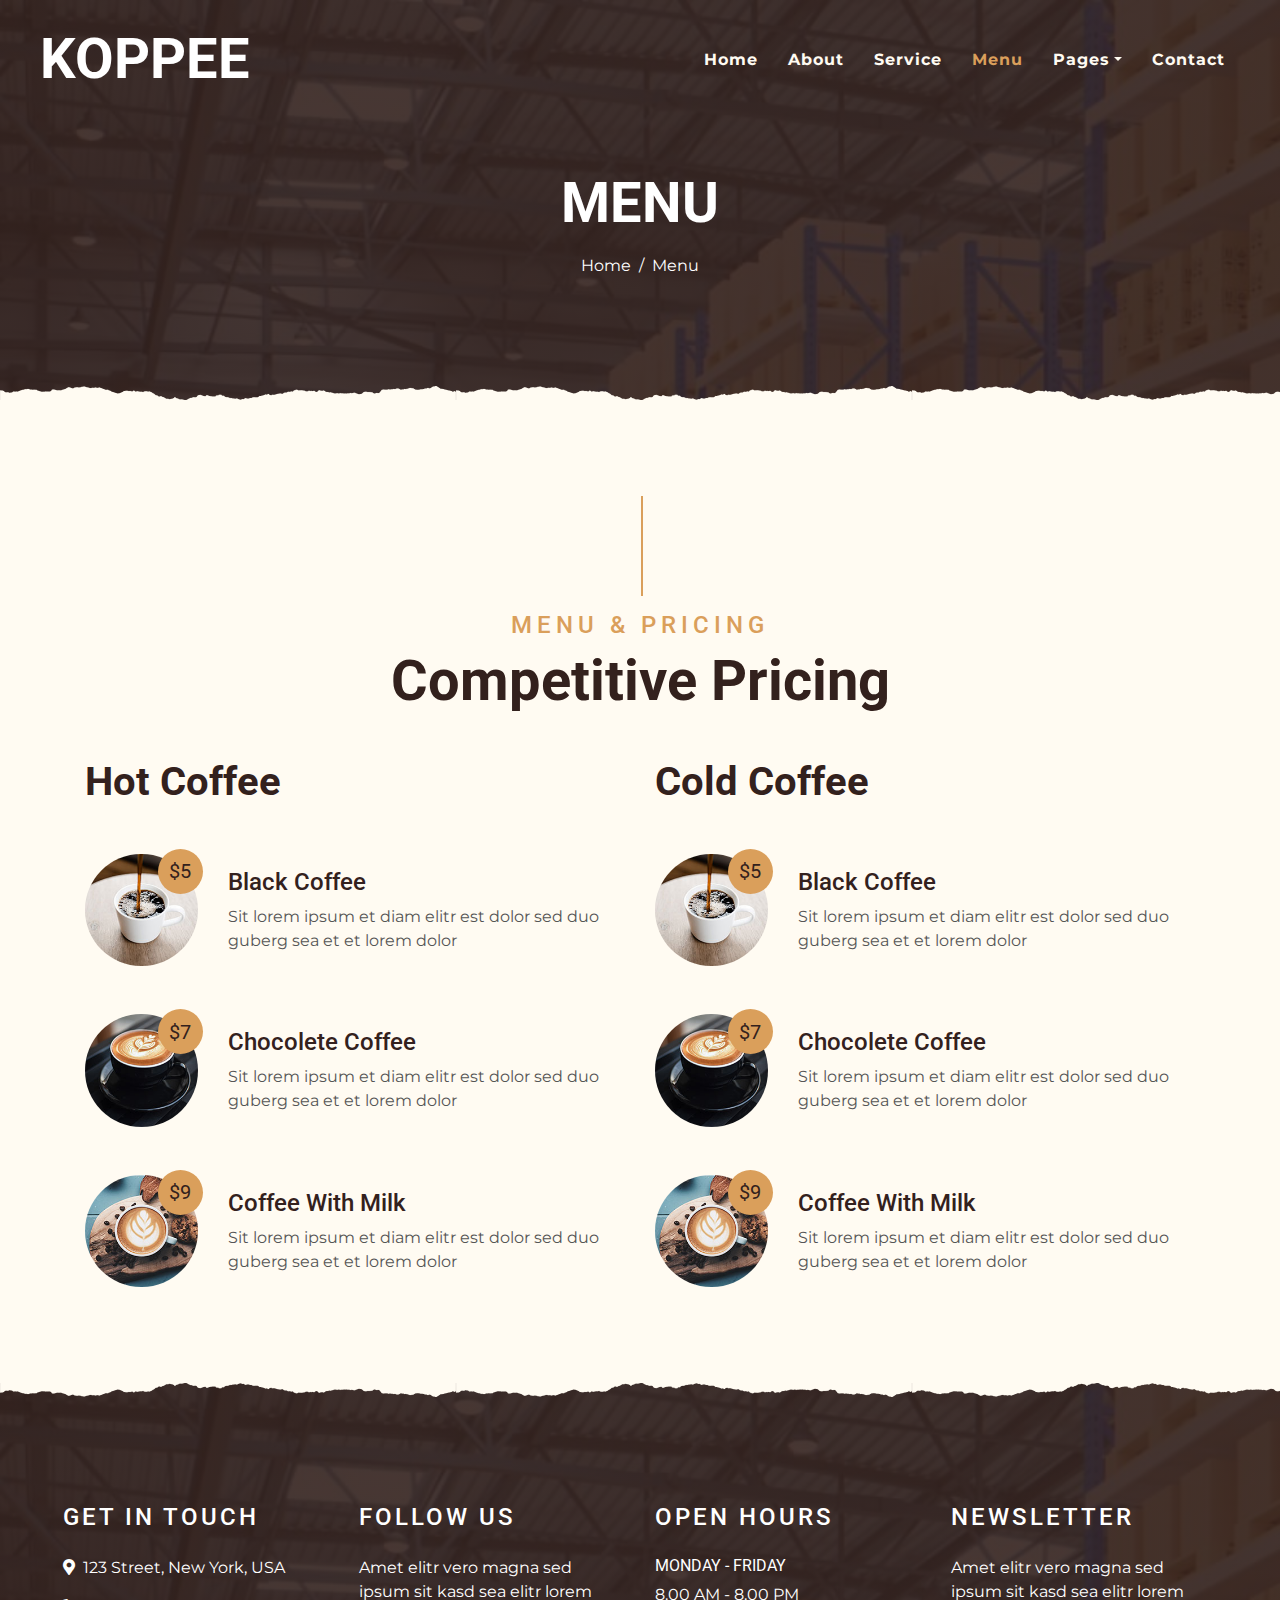
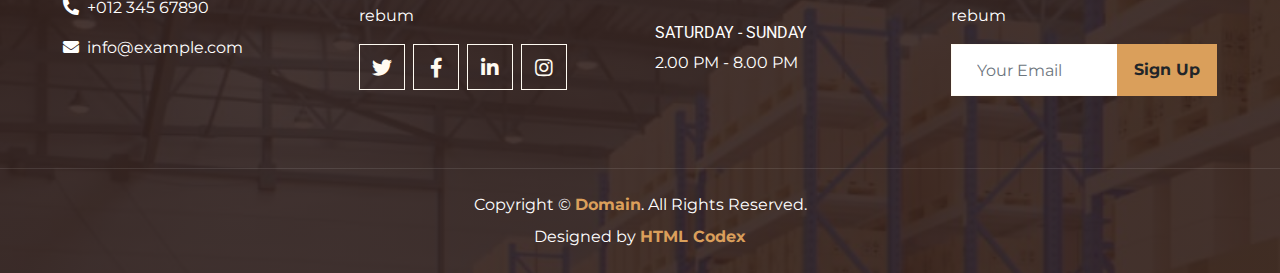
==== menu.html @ 6afdea18 "miPrimer commit" ====
<!DOCTYPE html>
<html lang="en">

<head>
    <meta charset="utf-8">
    <title>SENNOVA - gestion de inventarios</title>
    <meta content="width=device-width, initial-scale=1.0" name="viewport">
    <meta content="Free Website Template" name="keywords">
    <meta content="Free Website Template" name="description">

    <!-- Favicon -->
    <link href="img/favicon.ico" rel="icon">

    <!-- Google Font -->
    <link rel="preconnect" href="https://fonts.gstatic.com">
    <link href="https://fonts.googleapis.com/css2?family=Montserrat:wght@200;400&family=Roboto:wght@400;500;700&display=swap" rel="stylesheet"> 

    <!-- Font Awesome -->
    <link href="https://cdnjs.cloudflare.com/ajax/libs/font-awesome/5.10.0/css/all.min.css" rel="stylesheet">

    <!-- Libraries Stylesheet -->
    <link href="lib/owlcarousel/assets/owl.carousel.min.css" rel="stylesheet">
    <link href="lib/tempusdominus/css/tempusdominus-bootstrap-4.min.css" rel="stylesheet" />

    <!-- Customized Bootstrap Stylesheet -->
    <link href="css/style.min.css" rel="stylesheet">
</head>

<body>
    <!-- Navbar Start -->
    <div class="container-fluid p-0 nav-bar">
        <nav class="navbar navbar-expand-lg bg-none navbar-dark py-3">
            <a href="index.html" class="navbar-brand px-lg-4 m-0">
                <h1 class="m-0 display-4 text-uppercase text-white">KOPPEE</h1>
            </a>
            <button type="button" class="navbar-toggler" data-toggle="collapse" data-target="#navbarCollapse">
                <span class="navbar-toggler-icon"></span>
            </button>
            <div class="collapse navbar-collapse justify-content-between" id="navbarCollapse">
                <div class="navbar-nav ml-auto p-4">
                    <a href="index.html" class="nav-item nav-link">Home</a>
                    <a href="about.html" class="nav-item nav-link">About</a>
                    <a href="service.html" class="nav-item nav-link">Service</a>
                    <a href="menu.html" class="nav-item nav-link active">Menu</a>
                    <div class="nav-item dropdown">
                        <a href="#" class="nav-link dropdown-toggle" data-toggle="dropdown">Pages</a>
                        <div class="dropdown-menu text-capitalize">
                            <a href="reservation.html" class="dropdown-item">Reservation</a>
                            <a href="testimonial.html" class="dropdown-item">Testimonial</a>
                        </div>
                    </div>
                    <a href="contact.html" class="nav-item nav-link">Contact</a>
                </div>
            </div>
        </nav>
    </div>
    <!-- Navbar End -->


    <!-- Page Header Start -->
    <div class="container-fluid page-header mb-5 position-relative overlay-bottom">
        <div class="d-flex flex-column align-items-center justify-content-center pt-0 pt-lg-5" style="min-height: 400px">
            <h1 class="display-4 mb-3 mt-0 mt-lg-5 text-white text-uppercase">Menu</h1>
            <div class="d-inline-flex mb-lg-5">
                <p class="m-0 text-white"><a class="text-white" href="">Home</a></p>
                <p class="m-0 text-white px-2">/</p>
                <p class="m-0 text-white">Menu</p>
            </div>
        </div>
    </div>
    <!-- Page Header End -->


    <!-- Menu Start -->
    <div class="container-fluid pt-5">
        <div class="container">
            <div class="section-title">
                <h4 class="text-primary text-uppercase" style="letter-spacing: 5px;">Menu & Pricing</h4>
                <h1 class="display-4">Competitive Pricing</h1>
            </div>
            <div class="row">
                <div class="col-lg-6">
                    <h1 class="mb-5">Hot Coffee</h1>
                    <div class="row align-items-center mb-5">
                        <div class="col-4 col-sm-3">
                            <img class="w-100 rounded-circle mb-3 mb-sm-0" src="img/menu-1.jpg" alt="">
                            <h5 class="menu-price">$5</h5>
                        </div>
                        <div class="col-8 col-sm-9">
                            <h4>Black Coffee</h4>
                            <p class="m-0">Sit lorem ipsum et diam elitr est dolor sed duo guberg sea et et lorem dolor</p>
                        </div>
                    </div>
                    <div class="row align-items-center mb-5">
                        <div class="col-4 col-sm-3">
                            <img class="w-100 rounded-circle mb-3 mb-sm-0" src="img/menu-2.jpg" alt="">
                            <h5 class="menu-price">$7</h5>
                        </div>
                        <div class="col-8 col-sm-9">
                            <h4>Chocolete Coffee</h4>
                            <p class="m-0">Sit lorem ipsum et diam elitr est dolor sed duo guberg sea et et lorem dolor</p>
                        </div>
                    </div>
                    <div class="row align-items-center mb-5">
                        <div class="col-4 col-sm-3">
                            <img class="w-100 rounded-circle mb-3 mb-sm-0" src="img/menu-3.jpg" alt="">
                            <h5 class="menu-price">$9</h5>
                        </div>
                        <div class="col-8 col-sm-9">
                            <h4>Coffee With Milk</h4>
                            <p class="m-0">Sit lorem ipsum et diam elitr est dolor sed duo guberg sea et et lorem dolor</p>
                        </div>
                    </div>
                </div>
                <div class="col-lg-6">
                    <h1 class="mb-5">Cold Coffee</h1>
                    <div class="row align-items-center mb-5">
                        <div class="col-4 col-sm-3">
                            <img class="w-100 rounded-circle mb-3 mb-sm-0" src="img/menu-1.jpg" alt="">
                            <h5 class="menu-price">$5</h5>
                        </div>
                        <div class="col-8 col-sm-9">
                            <h4>Black Coffee</h4>
                            <p class="m-0">Sit lorem ipsum et diam elitr est dolor sed duo guberg sea et et lorem dolor</p>
                        </div>
                    </div>
                    <div class="row align-items-center mb-5">
                        <div class="col-4 col-sm-3">
                            <img class="w-100 rounded-circle mb-3 mb-sm-0" src="img/menu-2.jpg" alt="">
                            <h5 class="menu-price">$7</h5>
                        </div>
                        <div class="col-8 col-sm-9">
                            <h4>Chocolete Coffee</h4>
                            <p class="m-0">Sit lorem ipsum et diam elitr est dolor sed duo guberg sea et et lorem dolor</p>
                        </div>
                    </div>
                    <div class="row align-items-center mb-5">
                        <div class="col-4 col-sm-3">
                            <img class="w-100 rounded-circle mb-3 mb-sm-0" src="img/menu-3.jpg" alt="">
                            <h5 class="menu-price">$9</h5>
                        </div>
                        <div class="col-8 col-sm-9">
                            <h4>Coffee With Milk</h4>
                            <p class="m-0">Sit lorem ipsum et diam elitr est dolor sed duo guberg sea et et lorem dolor</p>
                        </div>
                    </div>
                </div>
            </div>
        </div>
    </div>
    <!-- Menu End -->


    <!-- Footer Start -->
    <div class="container-fluid footer text-white mt-5 pt-5 px-0 position-relative overlay-top">
        <div class="row mx-0 pt-5 px-sm-3 px-lg-5 mt-4">
            <div class="col-lg-3 col-md-6 mb-5">
                <h4 class="text-white text-uppercase mb-4" style="letter-spacing: 3px;">Get In Touch</h4>
                <p><i class="fa fa-map-marker-alt mr-2"></i>123 Street, New York, USA</p>
                <p><i class="fa fa-phone-alt mr-2"></i>+012 345 67890</p>
                <p class="m-0"><i class="fa fa-envelope mr-2"></i>info@example.com</p>
            </div>
            <div class="col-lg-3 col-md-6 mb-5">
                <h4 class="text-white text-uppercase mb-4" style="letter-spacing: 3px;">Follow Us</h4>
                <p>Amet elitr vero magna sed ipsum sit kasd sea elitr lorem rebum</p>
                <div class="d-flex justify-content-start">
                    <a class="btn btn-lg btn-outline-light btn-lg-square mr-2" href="#"><i class="fab fa-twitter"></i></a>
                    <a class="btn btn-lg btn-outline-light btn-lg-square mr-2" href="#"><i class="fab fa-facebook-f"></i></a>
                    <a class="btn btn-lg btn-outline-light btn-lg-square mr-2" href="#"><i class="fab fa-linkedin-in"></i></a>
                    <a class="btn btn-lg btn-outline-light btn-lg-square" href="#"><i class="fab fa-instagram"></i></a>
                </div>
            </div>
            <div class="col-lg-3 col-md-6 mb-5">
                <h4 class="text-white text-uppercase mb-4" style="letter-spacing: 3px;">Open Hours</h4>
                <div>
                    <h6 class="text-white text-uppercase">Monday - Friday</h6>
                    <p>8.00 AM - 8.00 PM</p>
                    <h6 class="text-white text-uppercase">Saturday - Sunday</h6>
                    <p>2.00 PM - 8.00 PM</p>
                </div>
            </div>
            <div class="col-lg-3 col-md-6 mb-5">
                <h4 class="text-white text-uppercase mb-4" style="letter-spacing: 3px;">Newsletter</h4>
                <p>Amet elitr vero magna sed ipsum sit kasd sea elitr lorem rebum</p>
                <div class="w-100">
                    <div class="input-group">
                        <input type="text" class="form-control border-light" style="padding: 25px;" placeholder="Your Email">
                        <div class="input-group-append">
                            <button class="btn btn-primary font-weight-bold px-3">Sign Up</button>
                        </div>
                    </div>
                </div>
            </div>
        </div>
        <div class="container-fluid text-center text-white border-top mt-4 py-4 px-sm-3 px-md-5" style="border-color: rgba(256, 256, 256, .1) !important;">
            <p class="mb-2 text-white">Copyright &copy; <a class="font-weight-bold" href="#">Domain</a>. All Rights Reserved.</a></p>
            <p class="m-0 text-white">Designed by <a class="font-weight-bold" href="https://htmlcodex.com">HTML Codex</a></p>
        </div>
    </div>
    <!-- Footer End -->


    <!-- Back to Top -->
    <a href="#" class="btn btn-lg btn-primary btn-lg-square back-to-top"><i class="fa fa-angle-double-up"></i></a>


    <!-- JavaScript Libraries -->
    <script src="https://code.jquery.com/jquery-3.4.1.min.js"></script>
    <script src="https://stackpath.bootstrapcdn.com/bootstrap/4.4.1/js/bootstrap.bundle.min.js"></script>
    <script src="lib/easing/easing.min.js"></script>
    <script src="lib/waypoints/waypoints.min.js"></script>
    <script src="lib/owlcarousel/owl.carousel.min.js"></script>
    <script src="lib/tempusdominus/js/moment.min.js"></script>
    <script src="lib/tempusdominus/js/moment-timezone.min.js"></script>
    <script src="lib/tempusdominus/js/tempusdominus-bootstrap-4.min.js"></script>

    <!-- Contact Javascript File -->
    <script src="mail/jqBootstrapValidation.min.js"></script>
    <script src="mail/contact.js"></script>

    <!-- Template Javascript -->
    <script src="js/main.js"></script>
</body>

</html>
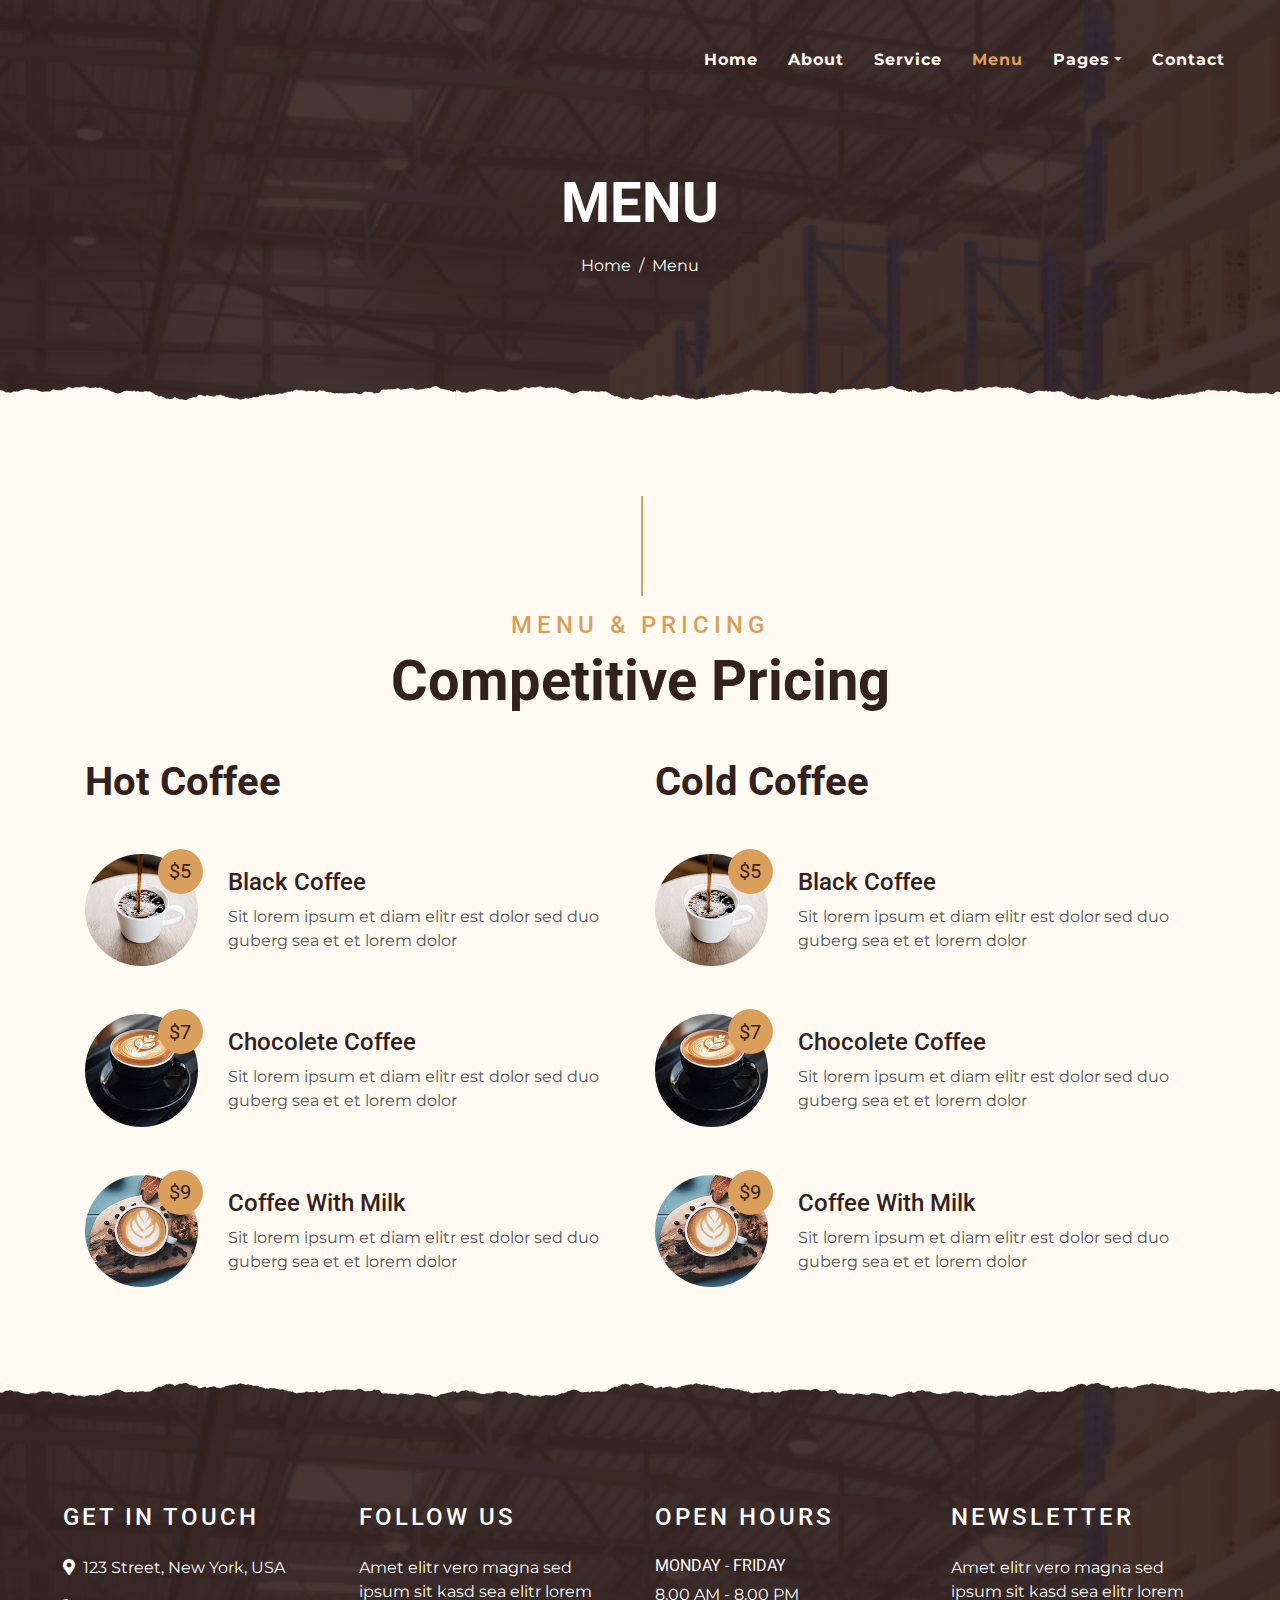
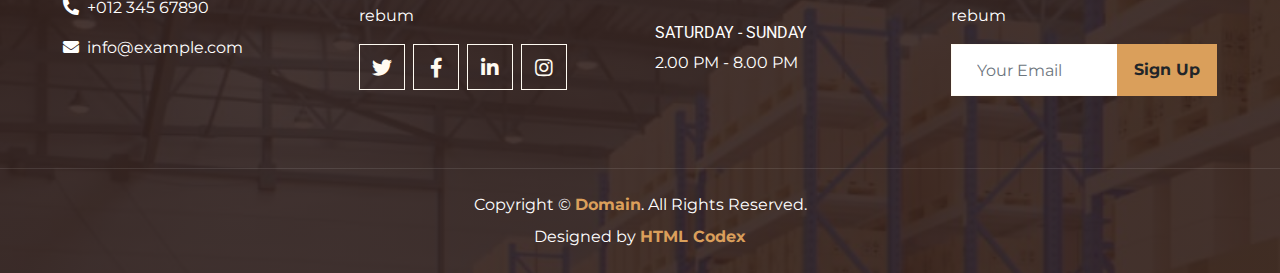
==== commit e67b25d9: "siguienteMenu" ====
--- a/menu.html
+++ b/menu.html
@@ -31,7 +31,7 @@
     <div class="container-fluid p-0 nav-bar">
         <nav class="navbar navbar-expand-lg bg-none navbar-dark py-3">
             <a href="index.html" class="navbar-brand px-lg-4 m-0">
-                <h1 class="m-0 display-4 text-uppercase text-white">KOPPEE</h1>
+                <h1 class="m-0 display-4 text-uppercase text-white"></h1>
             </a>
             <button type="button" class="navbar-toggler" data-toggle="collapse" data-target="#navbarCollapse">
                 <span class="navbar-toggler-icon"></span>
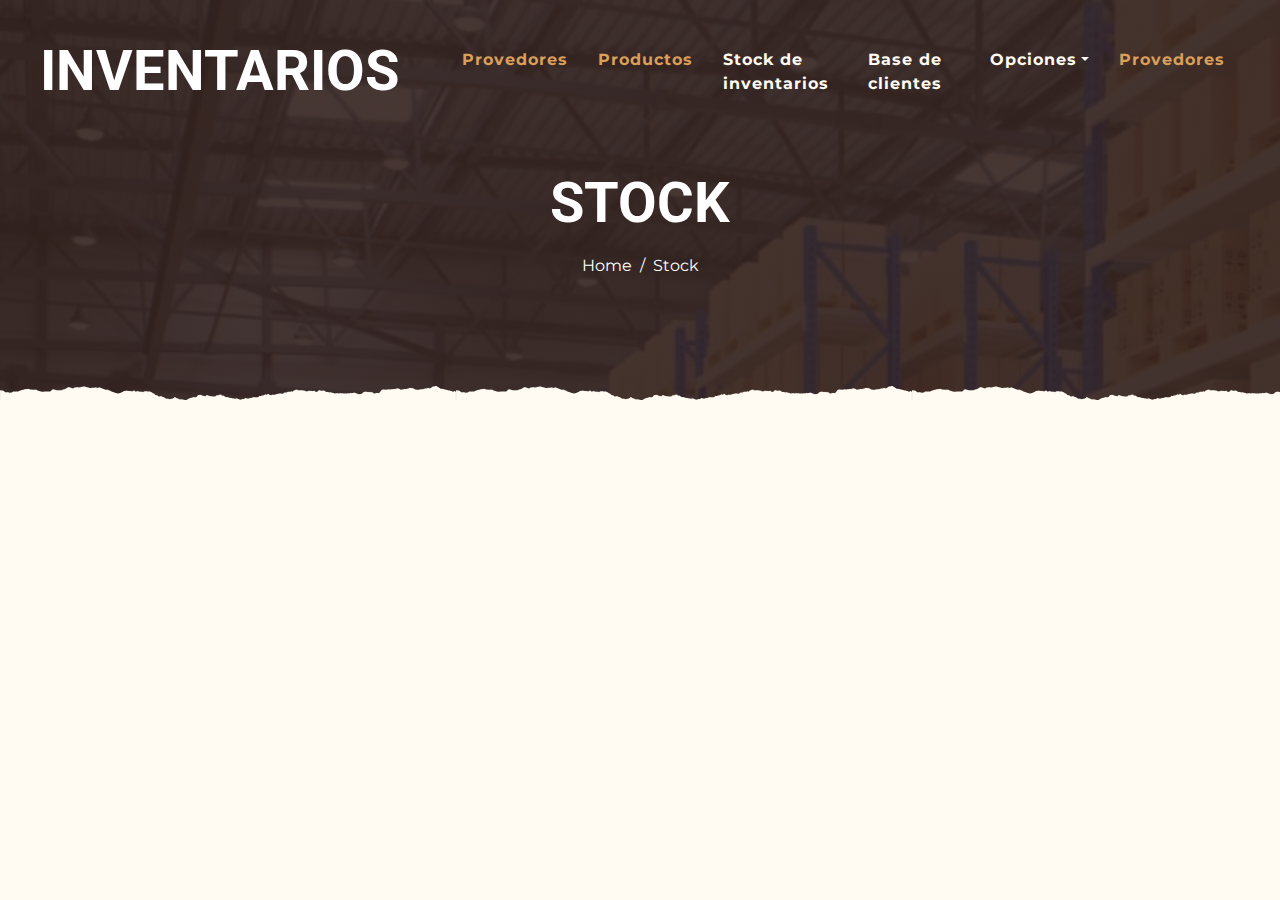
==== commit 75602ba2: "Coomit de reunion" ====
--- a/menu.html
+++ b/menu.html
@@ -3,13 +3,13 @@
 
 <head>
     <meta charset="utf-8">
-    <title>SENNOVA - gestion de inventarios</title>
+    <title>SENNOVA - Inventario</title>
     <meta content="width=device-width, initial-scale=1.0" name="viewport">
     <meta content="Free Website Template" name="keywords">
     <meta content="Free Website Template" name="description">
 
-    <!-- Favicon -->
-    <link href="img/favicon.ico" rel="icon">
+    <!-- Icono superior -->
+    <link href="img/inventarioTablet.avif" rel="icon">
 
     <!-- Google Font -->
     <link rel="preconnect" href="https://fonts.gstatic.com">
@@ -27,29 +27,31 @@
 </head>
 
 <body>
-    <!-- Navbar Start -->
+    <!-- Barra de navegacion superior -->
     <div class="container-fluid p-0 nav-bar">
         <nav class="navbar navbar-expand-lg bg-none navbar-dark py-3">
             <a href="index.html" class="navbar-brand px-lg-4 m-0">
-                <h1 class="m-0 display-4 text-uppercase text-white"></h1>
+                <h1 class="m-0 display-4 text-uppercase text-white">INVENTARIOS</h1>
             </a>
             <button type="button" class="navbar-toggler" data-toggle="collapse" data-target="#navbarCollapse">
                 <span class="navbar-toggler-icon"></span>
             </button>
             <div class="collapse navbar-collapse justify-content-between" id="navbarCollapse">
                 <div class="navbar-nav ml-auto p-4">
-                    <a href="index.html" class="nav-item nav-link">Home</a>
-                    <a href="about.html" class="nav-item nav-link">About</a>
-                    <a href="service.html" class="nav-item nav-link">Service</a>
-                    <a href="menu.html" class="nav-item nav-link active">Menu</a>
+                    <!--<a href="index.html" class="nav-item nav-link active">Inicio</a>-->
+                    <a href="index.html" class="nav-item nav-link active">Provedores</a>
+                    <a href="producto.html" class="nav-item nav-link active">Productos</a>
+                    <a href="stock.html" class="nav-item nav-link">Stock de inventarios</a>
+                    <a href="service.html" class="nav-item nav-link">Base de clientes</a>
                     <div class="nav-item dropdown">
-                        <a href="#" class="nav-link dropdown-toggle" data-toggle="dropdown">Pages</a>
+                        <a href="#" class="nav-link dropdown-toggle" data-toggle="dropdown">Opciones</a>
                         <div class="dropdown-menu text-capitalize">
-                            <a href="reservation.html" class="dropdown-item">Reservation</a>
-                            <a href="testimonial.html" class="dropdown-item">Testimonial</a>
+                            <a href="reservation.html" class="dropdown-item">Base de salidas</a>
+                            <a href="testimonial.html" class="dropdown-item">Base de entradas</a>
+                            <a href="testimonial.html" class="dropdown-item">Graficas</a>
                         </div>
                     </div>
-                    <a href="contact.html" class="nav-item nav-link">Contact</a>
+                    <a href="testimonial.html" class="nav-item nav-link active">Provedores</a>
                 </div>
             </div>
         </nav>
@@ -60,98 +62,26 @@
     <!-- Page Header Start -->
     <div class="container-fluid page-header mb-5 position-relative overlay-bottom">
         <div class="d-flex flex-column align-items-center justify-content-center pt-0 pt-lg-5" style="min-height: 400px">
-            <h1 class="display-4 mb-3 mt-0 mt-lg-5 text-white text-uppercase">Menu</h1>
+            <h1 class="display-4 mb-3 mt-0 mt-lg-5 text-white text-uppercase">Stock</h1>
             <div class="d-inline-flex mb-lg-5">
                 <p class="m-0 text-white"><a class="text-white" href="">Home</a></p>
                 <p class="m-0 text-white px-2">/</p>
-                <p class="m-0 text-white">Menu</p>
+                <p class="m-0 text-white">Stock</p>
             </div>
         </div>
     </div>
     <!-- Page Header End -->
 
 
-    <!-- Menu Start -->
-    <div class="container-fluid pt-5">
+    <!-- About Start -->
+    <div class="container-fluid py-5">
         <div class="container">
-            <div class="section-title">
-                <h4 class="text-primary text-uppercase" style="letter-spacing: 5px;">Menu & Pricing</h4>
-                <h1 class="display-4">Competitive Pricing</h1>
-            </div>
-            <div class="row">
-                <div class="col-lg-6">
-                    <h1 class="mb-5">Hot Coffee</h1>
-                    <div class="row align-items-center mb-5">
-                        <div class="col-4 col-sm-3">
-                            <img class="w-100 rounded-circle mb-3 mb-sm-0" src="img/menu-1.jpg" alt="">
-                            <h5 class="menu-price">$5</h5>
-                        </div>
-                        <div class="col-8 col-sm-9">
-                            <h4>Black Coffee</h4>
-                            <p class="m-0">Sit lorem ipsum et diam elitr est dolor sed duo guberg sea et et lorem dolor</p>
-                        </div>
-                    </div>
-                    <div class="row align-items-center mb-5">
-                        <div class="col-4 col-sm-3">
-                            <img class="w-100 rounded-circle mb-3 mb-sm-0" src="img/menu-2.jpg" alt="">
-                            <h5 class="menu-price">$7</h5>
-                        </div>
-                        <div class="col-8 col-sm-9">
-                            <h4>Chocolete Coffee</h4>
-                            <p class="m-0">Sit lorem ipsum et diam elitr est dolor sed duo guberg sea et et lorem dolor</p>
-                        </div>
-                    </div>
-                    <div class="row align-items-center mb-5">
-                        <div class="col-4 col-sm-3">
-                            <img class="w-100 rounded-circle mb-3 mb-sm-0" src="img/menu-3.jpg" alt="">
-                            <h5 class="menu-price">$9</h5>
-                        </div>
-                        <div class="col-8 col-sm-9">
-                            <h4>Coffee With Milk</h4>
-                            <p class="m-0">Sit lorem ipsum et diam elitr est dolor sed duo guberg sea et et lorem dolor</p>
-                        </div>
-                    </div>
-                </div>
-                <div class="col-lg-6">
-                    <h1 class="mb-5">Cold Coffee</h1>
-                    <div class="row align-items-center mb-5">
-                        <div class="col-4 col-sm-3">
-                            <img class="w-100 rounded-circle mb-3 mb-sm-0" src="img/menu-1.jpg" alt="">
-                            <h5 class="menu-price">$5</h5>
-                        </div>
-                        <div class="col-8 col-sm-9">
-                            <h4>Black Coffee</h4>
-                            <p class="m-0">Sit lorem ipsum et diam elitr est dolor sed duo guberg sea et et lorem dolor</p>
-                        </div>
-                    </div>
-                    <div class="row align-items-center mb-5">
-                        <div class="col-4 col-sm-3">
-                            <img class="w-100 rounded-circle mb-3 mb-sm-0" src="img/menu-2.jpg" alt="">
-                            <h5 class="menu-price">$7</h5>
-                        </div>
-                        <div class="col-8 col-sm-9">
-                            <h4>Chocolete Coffee</h4>
-                            <p class="m-0">Sit lorem ipsum et diam elitr est dolor sed duo guberg sea et et lorem dolor</p>
-                        </div>
-                    </div>
-                    <div class="row align-items-center mb-5">
-                        <div class="col-4 col-sm-3">
-                            <img class="w-100 rounded-circle mb-3 mb-sm-0" src="img/menu-3.jpg" alt="">
-                            <h5 class="menu-price">$9</h5>
-                        </div>
-                        <div class="col-8 col-sm-9">
-                            <h4>Coffee With Milk</h4>
-                            <p class="m-0">Sit lorem ipsum et diam elitr est dolor sed duo guberg sea et et lorem dolor</p>
-                        </div>
-                    </div>
-                </div>
-            </div>
         </div>
     </div>
-    <!-- Menu End -->
+    <!-- About End -->
 
 
-    <!-- Footer Start -->
+    <!-- final de pagina
     <div class="container-fluid footer text-white mt-5 pt-5 px-0 position-relative overlay-top">
         <div class="row mx-0 pt-5 px-sm-3 px-lg-5 mt-4">
             <div class="col-lg-3 col-md-6 mb-5">
@@ -197,7 +127,7 @@
             <p class="m-0 text-white">Designed by <a class="font-weight-bold" href="https://htmlcodex.com">HTML Codex</a></p>
         </div>
     </div>
-    <!-- Footer End -->
+    -->
 
 
     <!-- Back to Top -->
